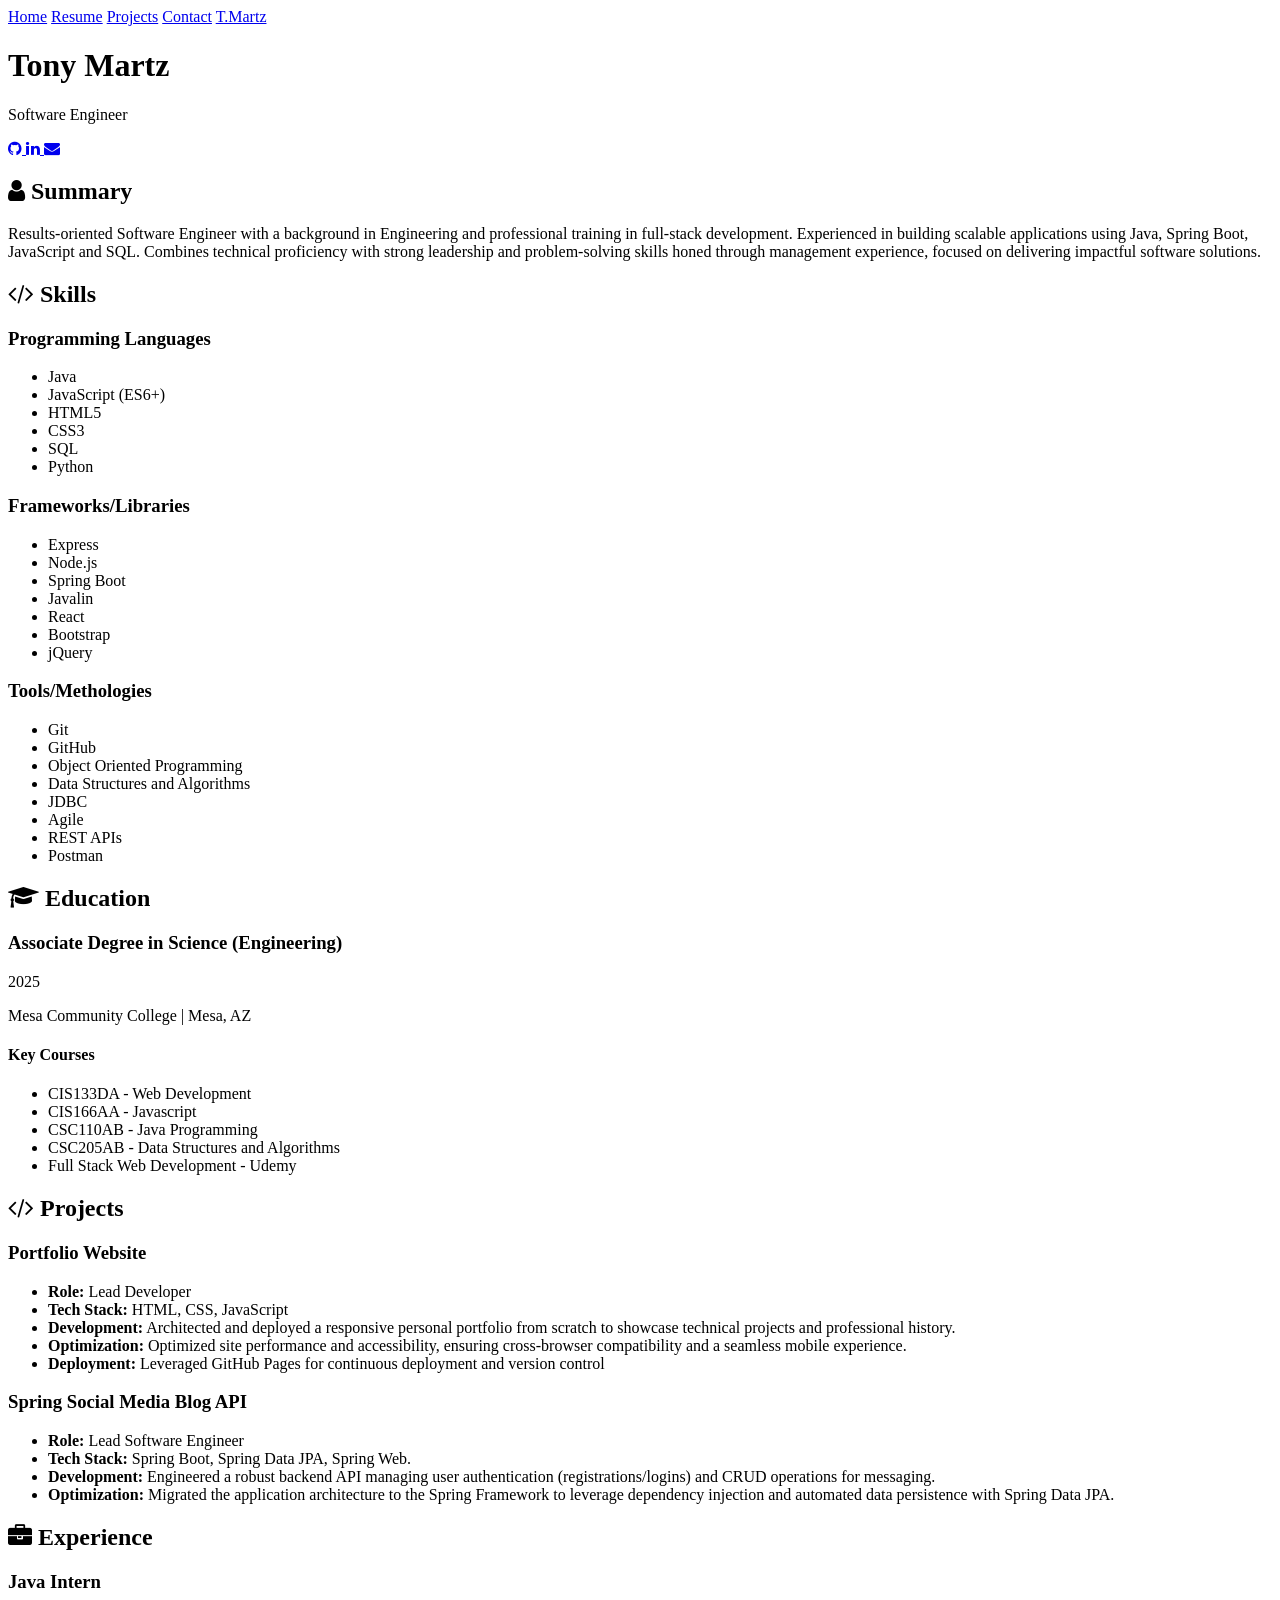
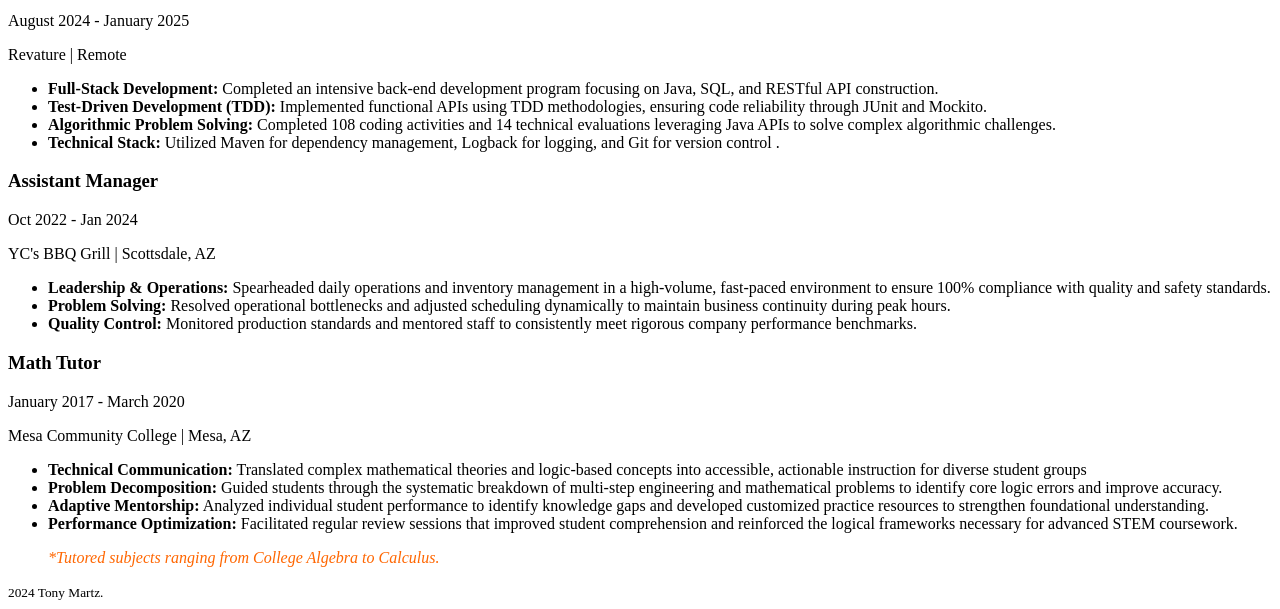
==== pages/resume.html @ 68a2a7e0 "feat(projects): Placeholder while restructuring projects page. - Deleted web-development-projects pa" ====
<!DOCTYPE html>
<html lang="en">

<head>
  <meta charset="UTF-8" />
  <meta name="viewport" content="width=device-width, initial-scale=1" />
  <title>Tony Martz | Resume</title>
  <link rel="stylesheet" href="../stylesheets/style.css" />
  <link rel="stylesheet" href="../stylesheets/resume.css" />
  <link rel="preconnect" href="https://fonts.googleapis.com" />
  <link rel="preconnect" href="https://fonts.gstatic.com" crossorigin />
  <link href="https://fonts.googleapis.com/css2?family=Montserrat:ital,wght@0,100..900;1,100..900&display=swap"
    rel="stylesheet" />
  <link rel="stylesheet" href="https://cdnjs.cloudflare.com/ajax/libs/font-awesome/4.7.0/css/font-awesome.min.css" />
</head>

<body>
  <div class="topnav" id="myTopnav">
    <a href="../index.html">Home</a>
    <a href="resume.html" class="active">Resume</a>
    <a href="projects.html">Projects</a>
    <a href="contact.html">Contact</a>
    <a href="javascript:void(0);" id="burger-menu" class="icon" onclick="myFunction()">
      <!-- <i class="fa fa-bars"></i> -->
      T.Martz
    </a>
  </div>

  <div class="container">
    <header class="header">
      <div class="header-content">
        <h1 class="name">Tony Martz</h1>
        <p class="title">Software Engineer</p>
        <div class="social-links">
          <a href="https://github.com/Obi-Juan-Kenobee" class="social-link" target="_blank">
            <i class="fa fa-github"></i>
          </a>
          <a href="https://linkedin.com/in/obi-juan-kenobi" class="social-link" target="_blank">
            <i class="fa fa-linkedin"></i>
          </a>
          <a href="mailto:jua2131999@maricopa.edu" class="social-link">
            <i class="fa fa-envelope"></i>
          </a>
        </div>
      </div>
    </header>

    <main class="main">
      <div class="resume-grid">
        <section class="summary section-card">
          <h2><i class="fa fa-user"></i> Summary</h2>
          <p>
            Results-oriented Software Engineer with a background in Engineering and professional training in full-stack
            development. Experienced in building scalable applications using Java, Spring Boot, JavaScript and SQL.
            Combines
            technical proficiency with strong leadership and problem-solving skills honed through management experience,
            focused on delivering impactful software solutions.
          </p>
        </section>

        <section class="skills section-card">
          <h2><i class="fa fa-code"></i> Skills</h2>
          <div class="skills-grid">
            <div class="skill-category">
              <h3>Programming Languages</h3>
              <ul class="skills-list">
                <li>Java</li>
                <li>JavaScript (ES6+)</li>
                <li>HTML5</li>
                <li>CSS3</li>
                <li>SQL</li>
                <li>Python</li>
              </ul>
            </div>
            <div class="skill-category">
              <h3>Frameworks/Libraries</h3>
              <ul class="skills-list">
                <li>Express</li>
                <li>Node.js</li>
                <li>Spring Boot</li>
                <li>Javalin</li>
                <li>React</li>
                <li>Bootstrap</li>
                <li>jQuery</li>
              </ul>
            </div>
            <div class="skill-category">
              <h3>Tools/Methologies</h3>
              <ul class="skills-list">
                <li>Git</li>
                <li>GitHub</li>
                <li>Object Oriented Programming</li>
                <li>Data Structures and Algorithms</li>
                <li>JDBC</li>
                <li>Agile</li>
                <li>REST APIs</li>
                <li>Postman</li>
              </ul>
            </div>
          </div>
        </section>

        <section class="education section-card">
          <h2><i class="fa fa-graduation-cap"></i> Education</h2>
          <article class="degree">
            <div class="degree-header">
              <h3>Associate Degree in Science (Engineering)</h3>
              <span class="degree-date">2025</span>
            </div>
            <p class="school">Mesa Community College | Mesa, AZ</p>
            <div class="courses">
              <h4>Key Courses</h4>
              <ul>
                <li>CIS133DA - Web Development</li>
                <li>CIS166AA - Javascript</li>
                <li>CSC110AB - Java Programming</li>
                <li>CSC205AB - Data Structures and Algorithms</li>
                <li>Full Stack Web Development - Udemy</li>
              </ul>
            </div>
          </article>
        </section>

        <section class="projects section-card">
          <h2><i class="fa fa-code"></i> Projects</h2>
          <div class="projects-grid">
            <div class="project-card">
              <h3>Portfolio Website</h3>
              <ul>
                <li><b>Role:</b> Lead Developer</li>
              <li><b>Tech Stack:</b> HTML, CSS, JavaScript</li>
                <li><b>Development:</b> Architected and deployed a responsive personal portfolio from scratch to showcase technical projects
                  and professional history.</li>
                <li><b>Optimization:</b> Optimized site performance and accessibility, ensuring cross-browser compatibility and a seamless
                  mobile experience.</li>
                <li><b>Deployment:</b> Leveraged GitHub Pages for continuous deployment and version control</li>
              </ul>
            </div>
            <div class="project-card">
              <h3>Spring Social Media Blog API</h3>
              <ul>
                <li><b>Role:</b> Lead Software Engineer</li>
                <li><b>Tech Stack:</b> Spring Boot, Spring Data JPA, Spring Web.</li>
                <li><b>Development:</b> Engineered a robust backend API managing user authentication
                  (registrations/logins) and
                  CRUD operations for messaging.</li>
                <li><b>Optimization:</b> Migrated the application architecture to the Spring Framework to leverage
                  dependency
                  injection and automated data persistence with Spring Data JPA.</li>
              </ul>
            </div>
            <!-- <div class="project-card">
              <h3>Project 3</h3>
              <p>Description of project 3</p>
            </div> -->
          </div>
        </section>

        <section class="experience section-card">
          <h2><i class="fa fa-briefcase"></i> Experience</h2>
          <div class="timeline">
            <article class="job">
              <div class="job-header">
                <h3>Java Intern</h3>
                <span class="job-date">August 2024 - January 2025</span>
              </div>
              <p class="job-company">Revature | Remote</p>
              <ul class="job-duties">
                <li><b>Full-Stack Development:</b> Completed an intensive back-end development program focusing on Java,
                  SQL,
                  and RESTful API construction.</li>
                <li><b>Test-Driven Development (TDD):</b> Implemented functional APIs using TDD methodologies, ensuring
                  code
                  reliability through JUnit and Mockito.</li>
                <li><b>Algorithmic Problem Solving:</b> Completed 108 coding activities and 14 technical evaluations
                  leveraging
                  Java APIs to solve complex algorithmic challenges.</li>
                <li><b>Technical Stack:</b> Utilized Maven for dependency management, Logback for logging, and Git for
                  version
                  control .</li>
              </ul>
            </article>

            <article class="job">
              <div class="job-header">
                <h3>Assistant Manager</h3>
                <span class="job-date">Oct 2022 - Jan 2024</span>
              </div>
              <p class="job-company">YC's BBQ Grill | Scottsdale, AZ</p>
              <ul class="job-duties">
                <li><b>Leadership & Operations:</b> Spearheaded daily operations and inventory management in a
                  high-volume,
                  fast-paced environment to ensure 100% compliance with quality and safety standards.</li>
                <li><b>Problem Solving:</b> Resolved operational bottlenecks and adjusted scheduling dynamically to
                  maintain business continuity during peak hours.</li>
                <li><b>Quality Control:</b> Monitored production standards and mentored staff to consistently meet
                  rigorous
                  company performance benchmarks.</li>
              </ul>
            </article>

            <article class="job">
              <div class="job-header">
                <h3>Math Tutor</h3>
                <span class="job-date">January 2017 - March 2020</span>
              </div>
              <p class="job-company">Mesa Community College | Mesa, AZ</p>
              <ul class="job-duties">
                <li><b>Technical Communication:</b> Translated complex mathematical theories and logic-based concepts
                  into
                  accessible, actionable instruction for diverse student groups</li>
                <li><b>Problem Decomposition:</b> Guided students through the systematic breakdown of multi-step
                  engineering
                  and mathematical problems to identify core logic errors and improve accuracy.</li>
                <li><b>Adaptive Mentorship:</b> Analyzed individual student performance to identify knowledge gaps and
                  developed customized practice resources to strengthen foundational understanding.</li>
                <li><b>Performance Optimization:</b> Facilitated regular review sessions that improved student comprehension
                  and reinforced the logical frameworks necessary for advanced STEM coursework.</li>
                  <p><i style="font-weight: 400; color: #ff6600;">*Tutored subjects ranging from College Algebra to Calculus.</i></p>
              </ul>
            </article>
          </div>
        </section>

      </div>
    </main>
  </div>

  <footer class="footer">
    <small> 2024 Tony Martz.</small>
  </footer>

  <script src="../scripts/main.js"></script>
</body>

</html>
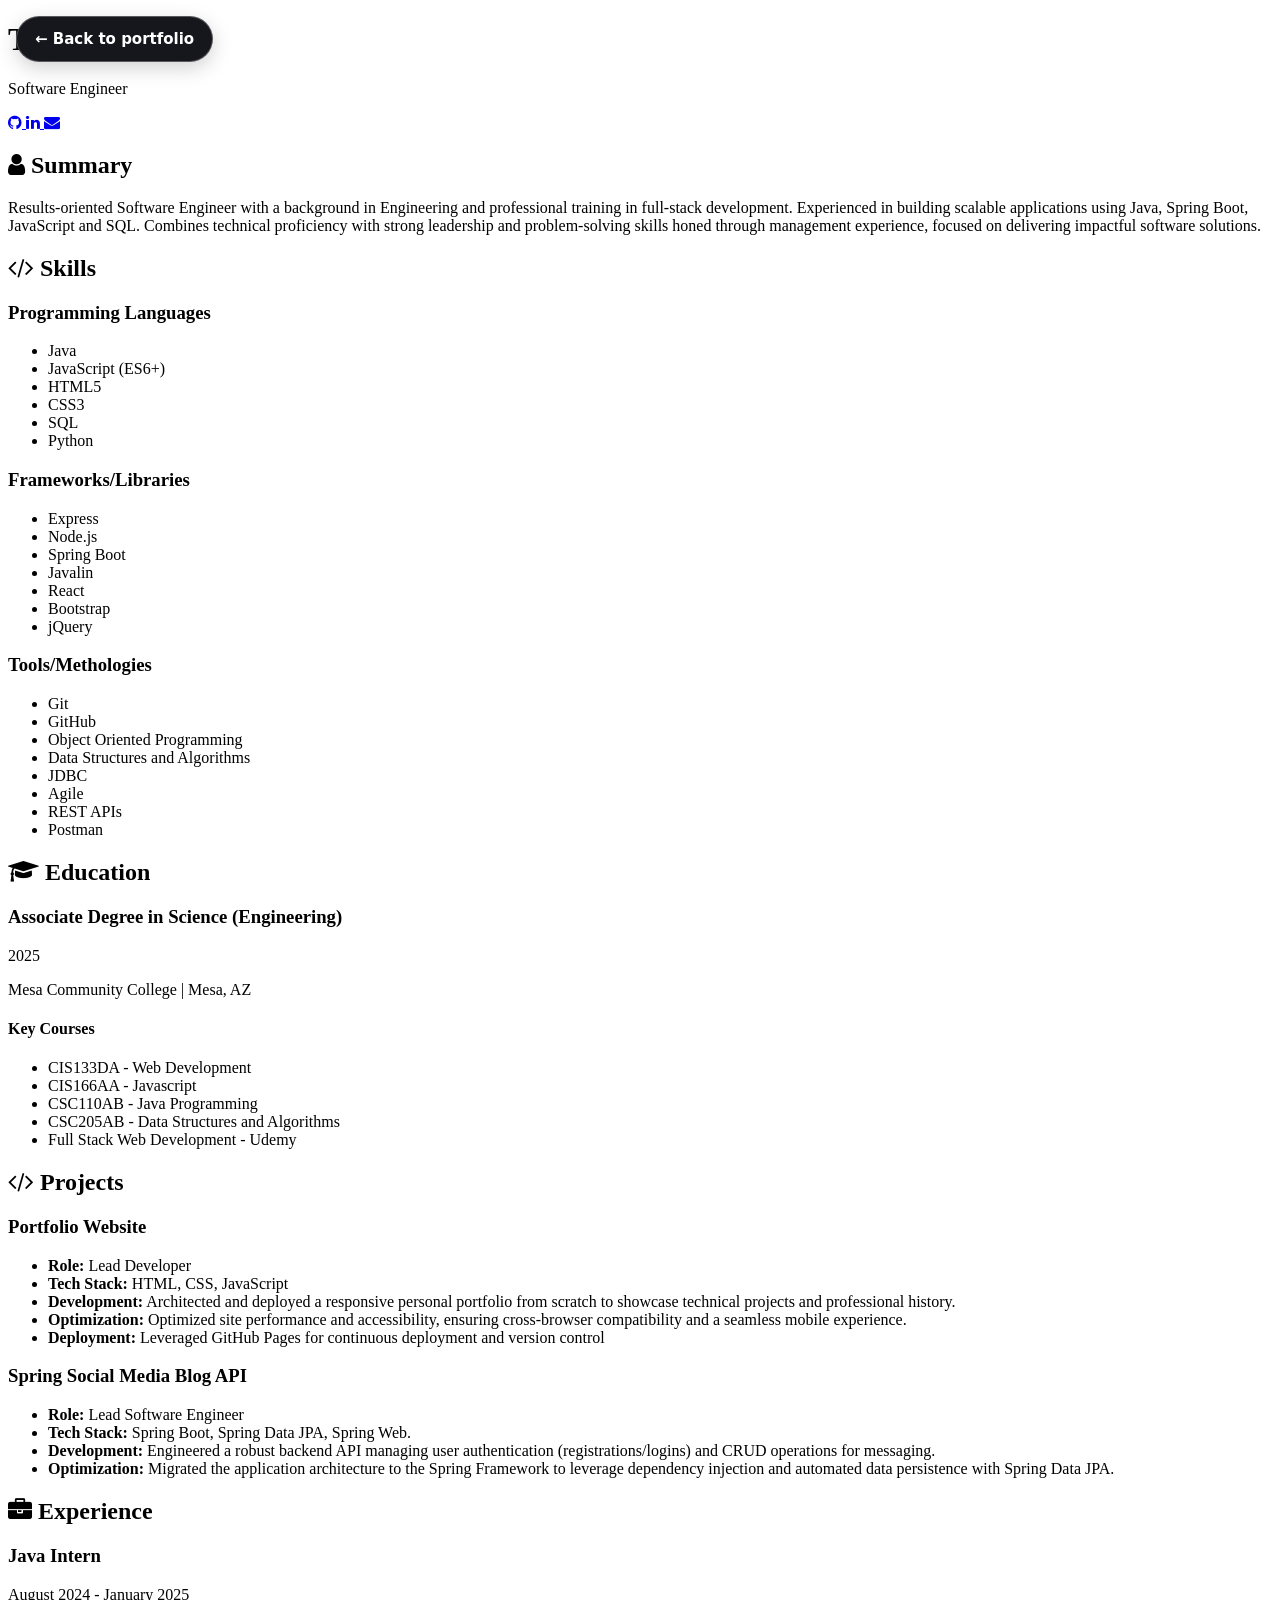
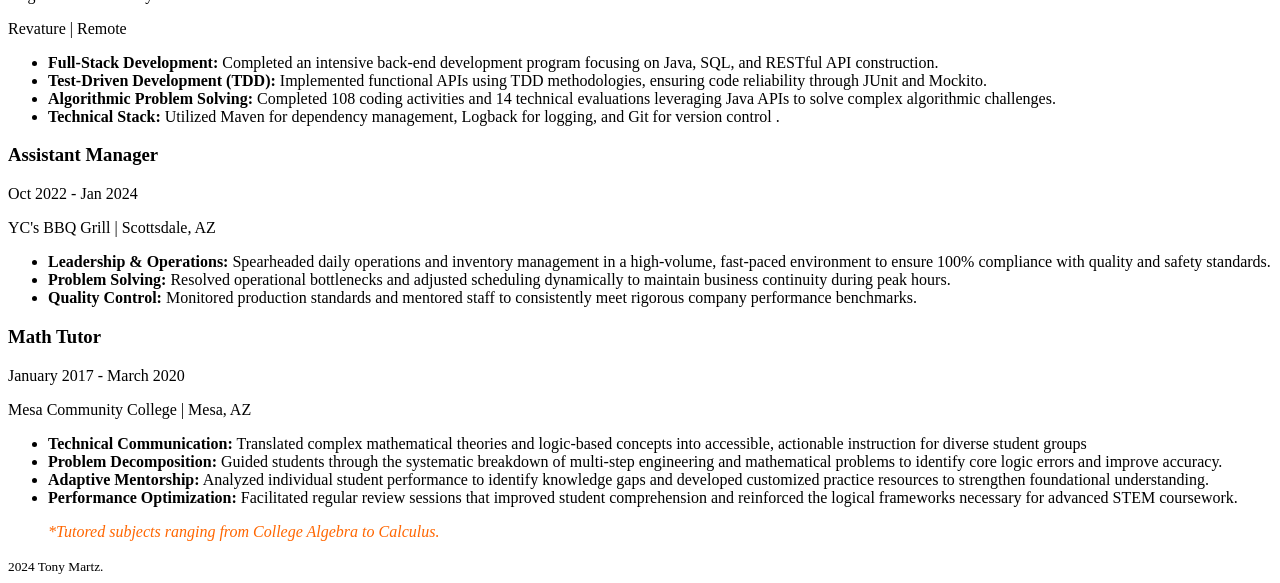
==== commit b391a4a2: "chore: retire old pages and remove GPS-tagged photos - Remove the old contact, projects and form-suc" ====
--- a/pages/resume.html
+++ b/pages/resume.html
@@ -6,6 +6,7 @@
   <meta name="viewport" content="width=device-width, initial-scale=1" />
   <title>Tony Martz | Resume</title>
   <link rel="stylesheet" href="../stylesheets/style.css" />
+  <link rel="stylesheet" href="../css/back-link.css" />
   <link rel="stylesheet" href="../stylesheets/resume.css" />
   <link rel="preconnect" href="https://fonts.googleapis.com" />
   <link rel="preconnect" href="https://fonts.gstatic.com" crossorigin />
@@ -15,16 +16,7 @@
 </head>
 
 <body>
-  <div class="topnav" id="myTopnav">
-    <a href="../index.html">Home</a>
-    <a href="resume.html" class="active">Resume</a>
-    <a href="projects.html">Projects</a>
-    <a href="contact.html">Contact</a>
-    <a href="javascript:void(0);" id="burger-menu" class="icon" onclick="myFunction()">
-      <!-- <i class="fa fa-bars"></i> -->
-      T.Martz
-    </a>
-  </div>
+  <a class="back-link" href="../index.html">← Back to portfolio</a>
 
   <div class="container">
     <header class="header">
@@ -230,7 +222,6 @@
     <small> 2024 Tony Martz.</small>
   </footer>
 
-  <script src="../scripts/main.js"></script>
 </body>
 
 </html>
--- a/css/back-link.css
+++ b/css/back-link.css
@@ -0,0 +1,29 @@
+/* "Back to portfolio" pill shown on the resume page and project demos. */
+.back-link {
+  position: fixed;
+  top: 16px;
+  left: 16px;
+  z-index: 1000;
+  display: inline-flex;
+  align-items: center;
+  gap: 6px;
+  min-height: 44px;
+  padding: 0 18px;
+  border-radius: 999px;
+  border: 1px solid rgba(255, 255, 255, 0.28);
+  background: #16161d;
+  color: #ffffff;
+  font: 600 15px/1 "Space Grotesk", system-ui, sans-serif;
+  text-decoration: none;
+  box-shadow: 0 6px 20px rgba(0, 0, 0, 0.18);
+  transition: transform 0.15s ease;
+}
+
+.back-link:hover {
+  transform: translateY(-2px);
+}
+
+.back-link:focus-visible {
+  outline: 3px solid #ff7a59;
+  outline-offset: 3px;
+}
